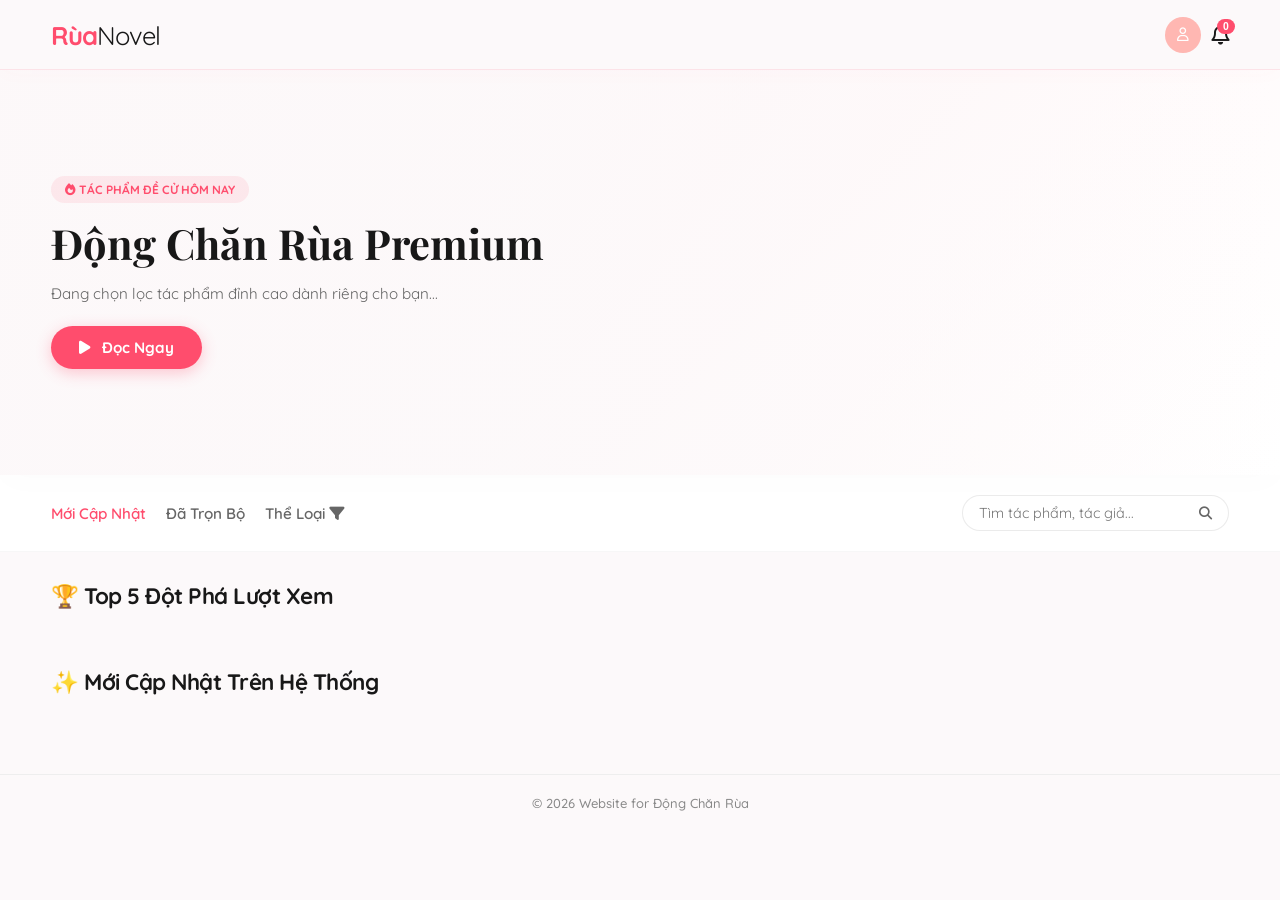
==== index.html @ c5c2dcbb "Update index.html" ====
<!DOCTYPE html>
<html lang="vi">
<head>
    <meta charset="UTF-8">
    <meta name="viewport" content="width=device-width, initial-scale=1.0">
    <title>Động Chăn Rùa</title>
    <link href="https://fonts.googleapis.com/css2?family=Playfair+Display:ital,wght@0,600;0,700;1,400&family=Quicksand:wght@400;500;600;700&display=swap" rel="stylesheet">
    <link rel="stylesheet" href="https://cdnjs.cloudflare.com/ajax/libs/font-awesome/6.4.0/css/all.min.css">
    <link rel="stylesheet" href="assets/css/style.css">
    <script src="https://cdnjs.cloudflare.com/ajax/libs/mammoth/1.6.0/mammoth.browser.min.js"></script>
    <style>
        .genre-modal-overlay { display: none; position: fixed; top: 0; left: 0; width: 100%; height: 100%; background: rgba(0,0,0,0.6); z-index: 9999; justify-content: center; align-items: center; }
        .genre-modal-box { background: white; padding: 25px; border-radius: 16px; width: 90%; max-width: 400px; max-height: 80vh; overflow-y: auto; font-family: 'Quicksand', sans-serif; box-sizing: border-box; }
        .genre-grid { display: grid; grid-template-columns: 1fr 1fr; gap: 10px; margin: 20px 0; }
        .genre-item { padding: 10px; border: 1px solid #eee; border-radius: 8px; cursor: pointer; font-size: 14px; display: flex; align-items: center; }
        .genre-item:hover { background: #ffe5ec; color: #ff4d6d; }
    </style>
</head>
<body>

    <header class="netflix-header">
        <div class="header-left-zone">
            <div class="logo"><a href="index.html">Rùa<span>Novel</span></a></div>
        </div>
        <div class="header-right-zone" style="display: flex; align-items: center; gap: 10px;">
            <div class="auth-buttons" id="authSection" style="display: flex; align-items: center;">
                <button class="btn-avatar-profile" id="btnHeaderAuth" onclick="openAuthModal()"><i class="fa-regular fa-user"></i></button>
            </div>
            <button class="noti-btn" id="btnNotification">
                <i class="fa-regular fa-bell"></i>
                <span class="badge" id="notiCount">0</span>
            </button>
        </div>
    </header>

    <section class="container" id="profileSection" style="display: none; margin-top: 100px; width: 100%; max-width: 1200px; padding: 0 15px; box-sizing: border-box; margin-left: auto; margin-right: auto;">
        <div class="profile-container" style="background: #ffffff; padding: 30px; border-radius: 20px; box-shadow: 0 10px 30px rgba(0,0,0,0.05); font-family: 'Quicksand', sans-serif; width: 100%; box-sizing: border-box;">
             <div style="display: flex; justify-content: space-between; align-items: center; margin-bottom: 25px; border-bottom: 2px dashed #ffe5ec; padding-bottom: 15px;">
                <h2 style="margin: 0; font-size: 18px; color: #ff4d6d; font-weight: 700; display: flex; align-items: center; gap: 8px;"><i class="fa-solid fa-id-card"></i> PROFILE RÙA CON</h2>
                <button class="btn-back" onclick="showHome()" style="background: #ffe5ec; color: #ff4d6d; border: none; padding: 8px 14px; border-radius: 20px; font-size: 13px; font-weight: 600; cursor: pointer; transition: 0.2s;">Về Trang Chủ</button>
            </div>
            <div class="profile-body-wrapper" style="display: flex; flex-wrap: wrap; gap: 25px; margin-bottom: 35px;">
                <div class="profile-avatar-zone" style="flex: 1; min-width: 260px; text-align: center; background: #fafafa; padding: 20px; border-radius: 16px; display: flex; flex-direction: column; justify-content: center; align-items: center;">
                    <img id="userCurrentAvatar" src="https://api.dicebear.com/7.x/adventurer/svg?seed=Felix" alt="Avatar" style="width: 100px; height: 100px; border-radius: 50%; object-fit: cover; border: 4px solid #ff4d6d; box-shadow: 0 4px 12px rgba(255,77,109,0.15);">
                    <h3 id="userProfileName" style="margin: 15px 0 4px 0; font-size: 18px; color: #333; font-weight: 700;">Tên Thành Viên</h3>
                    <p id="userProfileEmail" style="margin: 0 0 15px 0; font-size: 13px; color: #777;">email@example.com</p>
                    <button class="btn-logout" onclick="logoutFromProfile()" style="background: none; border: none; color: #e74c3c; font-size: 13px; font-weight: 600; text-decoration: underline; cursor: pointer; padding: 5px;">[Đăng xuất tài khoản]</button>
                </div>
                <div class="profile-edit-zone" style="flex: 2; min-width: 320px; background: #fff0f3; padding: 25px; border-radius: 16px; box-sizing: border-box;">
                    <div class="auth-group" style="margin-bottom: 15px;">
                        <label style="display: block; font-size: 12px; font-weight: 700; color: #ff4d6d; margin-bottom: 8px;">✍️ ĐỔI DANH XƯNG / BIỆT DANH MỚI:</label>
                        <input type="text" id="editDisplayNameInput" style="width: 100%; padding: 12px 15px; border: 1px solid #ffccd5; border-radius: 10px; font-size: 14px; box-sizing: border-box; outline: none; background: #ffffff; font-family: inherit;" placeholder="Nhập biệt danh muốn đổi...">
                    </div>
                    <label class="label-heading" style="display: block; font-size: 12px; font-weight: 700; color: #ff4d6d; margin-bottom: 8px;">🎨 CHỌN DIỆN MẠO CHIBI PREMIUM:</label>
                    <div id="avatarGridContainer" class="avatar-selection-grid" style="display: flex; flex-wrap: wrap; gap: 10px; justify-content: center; background: #ffffff; padding: 15px; border-radius: 12px; border: 1px solid #ffccd5; margin-bottom: 20px;"></div>
                    <button class="btn-auth-submit" onclick="updateUserProfileData()" style="width: 100%; padding: 12px; background: #ff4d6d; color: white; border: none; border-radius: 10px; font-size: 14px; font-weight: 700; cursor: pointer; box-shadow: 0 4px 12px rgba(255,77,109,0.2); transition: 0.2s;">CẬP NHẬT HỒ SƠ LIỀN ✨</button>
                </div>
            </div>
            <h3 class="shelf-title" style="font-size: 16px; font-weight: 700; color: #2c3e50; margin: 35px 0 15px 0; display: flex; align-items: center; gap: 6px; border-top: 2px dashed #f0f0f0; padding-top: 25px;"><i class="fa-solid fa-bookmark" style="color: #ff4d6d;"></i> Kệ Sách Sưu Tầm Của Chị</h3>
            <div id="userBookshelfContainer" style="display: grid; grid-template-columns: repeat(2, 1fr); gap: 20px; width: 100%; box-sizing: border-box; margin-top: 15px;">
                <div class="bookshelf-empty" style="grid-column: span 2; text-align: center; color: #aaa; padding: 20px; font-size: 13px;">Đang tải dữ liệu kệ sách...</div>
            </div>
        </div>
    </section>

    <div id="homeMainContent" style="margin-top: 70px;">
        <section class="netflix-hero" id="featuredBook" style="cursor: pointer;">
            <div class="hero-cover-blur"></div>
            <div class="hero-content">
                <span class="trending-badge"><i class="fa-solid fa-fire"></i> TÁC PHẨM ĐỀ CỬ HÔM NAY</span>
                <h1 class="hero-title" id="heroTitle">Động Chăn Rùa Premium</h1>
                <p class="hero-synopsis" id="heroSynopsis">Đang chọn lọc tác phẩm đỉnh cao dành riêng cho bạn...</p>
                <div class="hero-buttons" style="margin-top: 20px; position: relative; z-index: 5;">
                    <a id="heroLink" href="#" class="btn-hero-play" style="display: inline-block; padding: 12px 28px; background: #ff4d6d; color: #fff; text-decoration: none; font-weight: 700; border-radius: 25px; font-size: 0.95rem; box-shadow: 0 4px 15px rgba(255, 77, 109, 0.3); transition: transform 0.2s;">
                        <i class="fa-solid fa-play" style="margin-right: 8px;"></i> Đọc Ngay
                    </a>
                </div>
            </div>
        </section>

        <section class="netflix-sub-bar">
            <nav class="netflix-nav">
                <button class="nav-link-btn active" data-filter="new">Mới Cập Nhật</button>
                <button class="nav-link-btn" data-filter="completed">Đã Trọn Bộ</button>
                <button class="nav-link-btn" onclick="openGenreModal()">Thể Loại <i class="fa-solid fa-filter"></i></button>
            </nav>
            <div class="netflix-search-box">
                <input type="text" id="searchInput" placeholder="Tìm tác phẩm, tác giả...">
                <button class="search-icon-btn" onclick="triggerSearch()"><i class="fa-solid fa-magnifying-glass"></i></button>
            </div>
        </section>

        <section class="netflix-section" id="searchResultsSection" style="display: none;">
            <div class="row-header">
                <h2 class="row-title">🔍 Kết Quả Tìm Kiếm Chuyên Sâu</h2>
                <button onclick="closeSearch()" class="btn-close-row">Đóng bộ lọc ❌</button>
            </div>
            <div id="resultsGrid" class="netflix-row-grid"></div>
        </section>

        <section class="netflix-section">
            <div class="row-header"><h2 class="row-title">🏆 Top 5 Đột Phá Lượt Xem</h2></div>
            <div id="nominationListContainer" class="netflix-row-grid top-rank-style"></div>
        </section>

        <section class="netflix-section">
            <div class="row-header"><h2 class="row-title">✨ Mới Cập Nhật Trên Hệ Thống</h2></div>
            <div class="netflix-row-grid" id="bookGrid"></div>
        </section>
    </div>

    <div id="genreModal" class="genre-modal-overlay">
        <div class="genre-modal-box">
            <h3 style="margin-top: 0; color: #ff4d6d; font-family: 'Playfair Display', serif;">Chọn thể loại</h3>
            <div id="genreModalContainer" class="genre-grid"></div>
            <button onclick="closeGenreModal()" style="width: 100%; padding: 12px; background: #ff4d6d; color: white; border: none; border-radius: 8px; font-weight: 700; cursor: pointer;">Xong</button>
        </div>
    </div>

    <div id="authModal" class="auth-modal-overlay" style="display: none; position: fixed; top: 0; left: 0; width: 100%; height: 100%; background: rgba(0,0,0,0.6); z-index: 9999; justify-content: center; align-items: center;" onclick="closeAuthModalOverlay(event)">
        <div class="auth-modal-box" style="background: #ffffff; padding: 30px; border-radius: 16px; width: 90%; max-width: 380px; box-shadow: 0 10px 30px rgba(0,0,0,0.3); position: relative; font-family: 'Quicksand', sans-serif; box-sizing: border-box;">
            <span class="auth-modal-close" onclick="closeAuthModal()" style="position: absolute; top: 15px; right: 20px; font-size: 20px; cursor: pointer; color: #999; font-weight: bold;">&times;</span>
            <div class="auth-modal-title" id="authTitle" style="font-size: 18px; font-weight: 700; text-align: center; margin-bottom: 20px; color: #ff4d6d; letter-spacing: 1px;">GIA NHẬP ĐỘNG RÙA</div>
            <div class="auth-input-group" id="nickNameGroup" style="margin-bottom: 15px; text-align: left;">
                <label style="display: block; font-size: 12px; font-weight: 700; color: #555; margin-bottom: 6px;">BIỆT DANH CỦA BẠN:</label>
                <input type="text" id="authDisplayName" style="width: 100%; padding: 12px; border: 1px solid #ddd; border-radius: 8px; font-size: 14px; box-sizing: border-box; outline: none;" placeholder="Nhập biệt danh hiển thị...">
            </div>
            <div class="auth-input-group" style="margin-bottom: 15px; text-align: left;">
                <label style="display: block; font-size: 12px; font-weight: 700; color: #555; margin-bottom: 6px;">📧 ĐỊA CHỈ EMAIL:</label>
                <input type="email" id="authEmail" style="width: 100%; padding: 12px; border: 1px solid #ddd; border-radius: 8px; font-size: 14px; box-sizing: border-box; outline: none;" placeholder="name@example.com">
            </div>
            <div class="auth-input-group" style="margin-bottom: 20px; text-align: left;">
                <label style="display: block; font-size: 12px; font-weight: 700; color: #555; margin-bottom: 6px;">🔑 MẬT KHẨU TỰ CHỌN:</label>
                <input type="password" id="authPassword" style="width: 100%; padding: 12px; border: 1px solid #ddd; border-radius: 8px; font-size: 14px; box-sizing: border-box; outline: none;" placeholder="Tối thiểu 6 ký tự...">
            </div>
            <button class="btn-auth-submit" id="btnAuthSubmit" onclick="submitAuthForm()" style="width: 100%; padding: 12px; background: #ff4d6d; color: white; border: none; border-radius: 8px; font-size: 14px; font-weight: 700; cursor: pointer; box-shadow: 0 4px 12px rgba(255,77,109,0.2); transition: all 0.2s;">BẮT ĐẦU TRẢI NGHIỆM</button>
            <div class="auth-toggle-link" id="authToggleLink" onclick="toggleAuthMode()" style="font-size: 12px; text-align: center; margin-top: 15px; color: #666; cursor: pointer; text-decoration: underline;">Đã có tài khoản? Đăng nhập ngay</div>
        </div>
    </div>

    <footer class="netflix-footer" style="border-top: 1px solid #eee; margin-top: 50px; padding: 20px 0; text-align: center; color: #888; font-size: 13px;">
        <p>&copy; 2026 Website for Động Chăn Rùa</p>
    </footer>

    <script src="https://www.gstatic.com/firebasejs/8.10.1/firebase-app.js"></script>
    <script src="https://www.gstatic.com/firebasejs/8.10.1/firebase-database.js"></script>
    <script src="https://www.gstatic.com/firebasejs/8.10.1/firebase-auth.js"></script>
    <script src="assets/js/firebase.js"></script>
    <script src="assets/js/config.js"></script>
    <script src="assets/js/notification.js"></script>
    <script src="assets/js/index.js"></script>
    <script src="assets/js/admin.js"></script>
</body>
</html>
---- assets/css/style.css ----
@import url('https://fonts.googleapis.com/css2?family=Playfair+Display:wght@700&family=Quicksand:wght@400;600;700&display=swap');
:root {
    --netflix-red: #ff4d6d;
    --p-pink: #ffb7b2;
    --ivory-silk: #fcf9fa;
    --onyx: #181818;
    --smoke: #666666;
    --radius-card: 12px;
    --font-serif: 'Playfair Display', serif;
    --font-sans: 'Quicksand', sans-serif;
}

* { box-sizing: border-box; margin: 0; padding: 0; }

body {
    background-color: var(--ivory-silk);
    font-family: var(--font-sans);
    color: var(--onyx);
    -webkit-font-smoothing: antialiased;
}

/* HEADER TINH GỌN */
.netflix-header {
    background: rgba(252, 249, 250, 0.95);
    backdrop-filter: blur(20px);
    -webkit-backdrop-filter: blur(20px);
    position: fixed;
    top: 0; left: 0; right: 0;
    height: 70px;
    padding: 0 4%;
    display: flex;
    justify-content: space-between;
    align-items: center;
    z-index: 1000;
    border-bottom: 1px solid rgba(255, 77, 109, 0.12); 
    box-shadow: 0 4px 20px rgba(255, 77, 109, 0.02);
}

.header-left-zone { display: flex; align-items: center; }
.header-right-zone { display: flex; align-items: center; gap: 16px; } /* Sắp xếp các icon bên phải sát nhau */

.netflix-header .logo a {
    font-family: var(--font-sans);
    font-weight: 800;
    font-size: 1.6rem;
    color: var(--netflix-red);
    text-decoration: none;
    letter-spacing: -1px;
}
.netflix-header .logo span { color: var(--onyx); font-weight: 400; }

/* ICON THÔNG BÁO */
.noti-btn { 
    font-size: 1.3rem; 
    color: var(--onyx); 
    position: relative; 
    background: none; 
    border: none; 
    cursor: pointer;
    order: 2; /* Đảm bảo luôn nằm sau cùng */
}
.noti-btn .badge { position: absolute; top: -4px; right: -6px; background: var(--netflix-red); color: white; font-size: 0.65rem; padding: 2px 6px; border-radius: 10px; font-weight: bold; }

.auth-buttons { order: 1; } /* Avatar đứng trước chuông thông báo */
.btn-avatar-profile {
    width: 36px; height: 36px; border-radius: 50%;
    background: var(--p-pink); border: none; cursor: pointer;
    display: flex; align-items: center; justify-content: center; color: #fff;
}

/* HERO BANNER CỰC ĐẠI */
.netflix-hero {
    position: relative;
    width: 100%;
    height: 45vh;
    min-height: 320px;
    background: linear-gradient(135deg, #fff0f2 0%, #fff 100%);
    display: flex;
    align-items: center;
    padding: 0 4%;
    box-shadow: 0 10px 30px rgba(0,0,0,0.01);
}
.hero-cover-blur {
    position: absolute; top: 0; left: 0; right: 0; bottom: 0;
    background: linear-gradient(to right, rgba(252,249,250,0.9) 40%, rgba(252,249,250,0));
    z-index: 1;
}
.hero-content { position: relative; z-index: 2; max-width: 600px; }
.trending-badge {
    display: inline-block; background: rgba(255, 77, 109, 0.1);
    color: var(--netflix-red); padding: 6px 14px; border-radius: 20px;
    font-size: 0.75rem; font-weight: 700; margin-bottom: 12px;
}
.hero-title { font-family: var(--font-serif); font-size: 2.6rem; font-weight: 700; margin-bottom: 12px; }
.hero-synopsis { font-size: 0.95rem; color: var(--smoke); line-height: 1.6; }

/* THANH ĐIỀU HƯỚNG MỚI XUỐNG DƯỚI HERO */
.netflix-sub-bar {
    display: flex;
    justify-content: space-between;
    align-items: center;
    padding: 20px 4%;
    background: #fff;
    border-bottom: 1px solid rgba(0,0,0,0.03);
}

.netflix-nav { display: flex; gap: 20px; align-items: center; }
.nav-link-btn {
    background: none; border: none;
    font-family: var(--font-sans);
    font-size: 0.95rem; font-weight: 600;
    color: var(--smoke); cursor: pointer;
    transition: color 0.2s;
}
.nav-link-btn:hover, .nav-link-btn.active { color: var(--netflix-red); }

/* THẢ MENU THỂ LOẠI */
.dropdown { position: relative; }
.dropdown-menu-vip {
    display: none;
    position: absolute;
    top: 40px;
    left: 0;
    background: #ffffff;
    box-shadow: 0 10px 30px rgba(0,0,0,0.08);
    border-radius: 12px;
    padding: 15px;
    min-width: 300px;
    z-index: 100;
    border: 1px solid #eee;
    flex-wrap: wrap;
    gap: 6px;
}
.dropdown:hover .dropdown-menu-vip { display: flex; }
.dropdown-menu-vip span {
    background: #fdfafb; padding: 6px 12px; border-radius: 20px; font-size: 0.85rem; cursor: pointer;
}
.dropdown-menu-vip span:hover { background: var(--netflix-red); color: white; }

/* Ô TÌM KIẾM DƯỚI SUB-BAR */
.netflix-search-box {
    display: flex; align-items: center;
    border: 1px solid rgba(0,0,0,0.08);
    padding: 8px 16px; border-radius: 24px; background: #fff;
}
.netflix-search-box input {
    border: none; outline: none; background: transparent;
    font-family: var(--font-sans); font-size: 0.9rem; width: 220px;
}
.search-icon-btn { background: none; border: none; cursor: pointer; color: var(--smoke); }

/* CÁC DẢI TRUYỆN ROW GRID */
.netflix-section { padding: 30px 4% 10px 4%; }
.row-header { display: flex; justify-content: space-between; align-items: center; margin-bottom: 18px; }
.row-title { font-size: 1.4rem; font-weight: 700; letter-spacing: -0.5px; }

.netflix-row-grid {
    display: grid;
    grid-template-columns: repeat(auto-fill, minmax(180px, 1fr));
    gap: 25px;
}

.netflix-row-grid > div, .story-card {
    cursor: pointer;
    transition: transform 0.3s cubic-bezier(0.165, 0.84, 0.44, 1);
}
.netflix-row-grid > div img, .story-card img {
    width: 100%;
    height: 250px;
    object-fit: cover;
    border-radius: var(--radius-card);
    box-shadow: 0 4px 15px rgba(0,0,0,0.04);
}
.netflix-row-grid > div:hover { transform: translateY(-5px) scale(1.02); }
.netflix-row-grid > div h4, .story-card h4 { font-size: 1rem; font-weight: 600; margin-top: 10px; white-space: nowrap; overflow: hidden; text-overflow: ellipsis; }
.netflix-row-grid > div p, .story-card p { font-size: 0.85rem; color: var(--smoke); margin-top: 3px; }

/* TOP 5 RANKING STYLE */
.top-rank-style > div { display: flex; gap: 15px; align-items: center; background: #fff; padding: 12px; border-radius: var(--radius-card); border: 1px solid rgba(0,0,0,0.02); }
.top-rank-style > div img { width: 70px; height: 95px; border-radius: 6px; }

/* UTILITIES */
.netflix-footer { text-align: center; padding: 40px 0; color: var(--smoke); font-size: 0.8rem; font-weight: 500; margin-top: 60px; }
.admin-panel { position: absolute; top: 70px; right: 4%; background: #fff; border-radius: 12px; padding: 20px; box-shadow: 0 10px 40px rgba(0,0,0,0.1); width: 290px; z-index: 1001; }
.auth-modal { display: none; position: fixed; top:0; left:0; width:100%; height:100%; background:rgba(0,0,0,0.4); justify-content:center; align-items:center; z-index:9999; backdrop-filter: blur(5px); }
.auth-modal-content { background:#fff; padding:30px; border-radius:16px; width:90%; max-width:380px; position:relative; }
.profile-container { background: #fff; padding: 30px; border-radius: 12px; }

/* ==========================================================================
   TỐI ƯU GIAO DIỆN MƯỢT MÀ TRÊN ĐIỆN THOẠI (RESPONSIVE)
   ========================================================================== */
@media (max-width: 768px) {
    /* Cho thanh sub-bar xếp dọc trên điện thoại để không bị dính cục */
    .netflix-sub-bar {
        flex-direction: column;
        gap: 15px;
        align-items: flex-start; /* Căn lề trái cho gọn gàng */
        padding: 15px 4%;
    }

    /* Cụm menu chữ tự động dàn đều nhẹ nhàng */
    .netflix-nav {
        width: 100%;
        justify-content: flex-start;
        gap: 15px;
        flex-wrap: wrap; /* Nếu tên thể loại dài quá sẽ tự động xuống dòng mượt mà */
    }

    .nav-link-btn {
        font-size: 0.9rem; /* Thu nhỏ chữ một chút trên điện thoại cho tinh tế */
        padding: 5px 0;
    }

    /* Ô tìm kiếm chiếm trọn chiều ngang hàng dưới trên điện thoại */
    .netflix-search-box {
        width: 100%;
        justify-content: space-between;
    }
    
    .netflix-search-box input {
        width: 100%; /* Giúp gõ chữ thoải mái không bị bó hẹp */
    }

    /* Thu nhỏ nhẹ tiêu đề Banner Hero cho đỡ chiếm diện tích màn hình nhỏ */
    .hero-title {
        font-size: 2rem;
    }
}
/* --- SỬA LỖI FONT FORM ĐĂNG NHẬP --- */
.auth-modal-overlay,
.auth-modal-box,
.auth-modal-box * {
    font-family: var(--font-sans) !important;
}

/* Tinh chỉnh label và input trong form cho sang trọng */
.auth-modal-box label {
    font-weight: 700 !important;
    text-transform: uppercase;
    font-size: 11px !important;
    color: var(--smoke) !important;
}

.auth-modal-box input {
    font-size: 14px !important;
    color: var(--onyx) !important;
}

.btn-auth-submit {
    font-weight: 700 !important;
    letter-spacing: 0.5px;
}

.modal-custom { display: none; position: fixed; top: 0; left: 0; width: 100%; height: 100%; background: rgba(0,0,0,0.5); justify-content: center; align-items: center; z-index: 1000; }
.modal-content-custom { background: white; padding: 25px; border-radius: 24px; width: 90%; max-width: 500px; max-height: 90vh; overflow-y: auto; position: relative; box-shadow: 0 10px 25px rgba(0,0,0,0.1); }
.close-modal-btn { position: absolute; top: 15px; right: 20px; font-size: 24px; cursor: pointer; color: #888; }
.form-group-custom { margin-bottom: 15px; display: flex; flex-direction: column; gap: 5px; }
.form-group-custom label { font-weight: bold; color: #666; font-size: 0.9rem; }
.input-custom, .textarea-custom { width: 100%; padding: 12px; border: 1px solid #f1f5f9; background: #fff5f5; border-radius: 12px; box-sizing: border-box; font-size: 0.95rem; }
.textarea-custom { min-height: 120px; }
.btn-link-management { display: block; text-align: center; padding: 12px; background: #eedfff; color: #6b21a8; text-decoration: none; border-radius: 12px; font-weight: bold; font-size: 0.85rem; margin: 15px 0; border: 1px solid #d8b4fe; }
.btn-submit-custom { width: 100%; padding: 14px; background: linear-gradient(135deg, #a78bfa, #7c3aed); color: white; border: none; border-radius: 12px; font-weight: bold; cursor: pointer; font-size: 1rem; }

.custom-dropdown select {
    padding: 12px;
    font-size: 1rem;
    border-radius: 10px;
    border: 1px solid #ddd;
    background-color: #fff;
    cursor: pointer;
}
.btn-action {
    padding: 12px;
    border: none;
    border-radius: 8px;
    font-weight: 600;
    cursor: pointer;
}
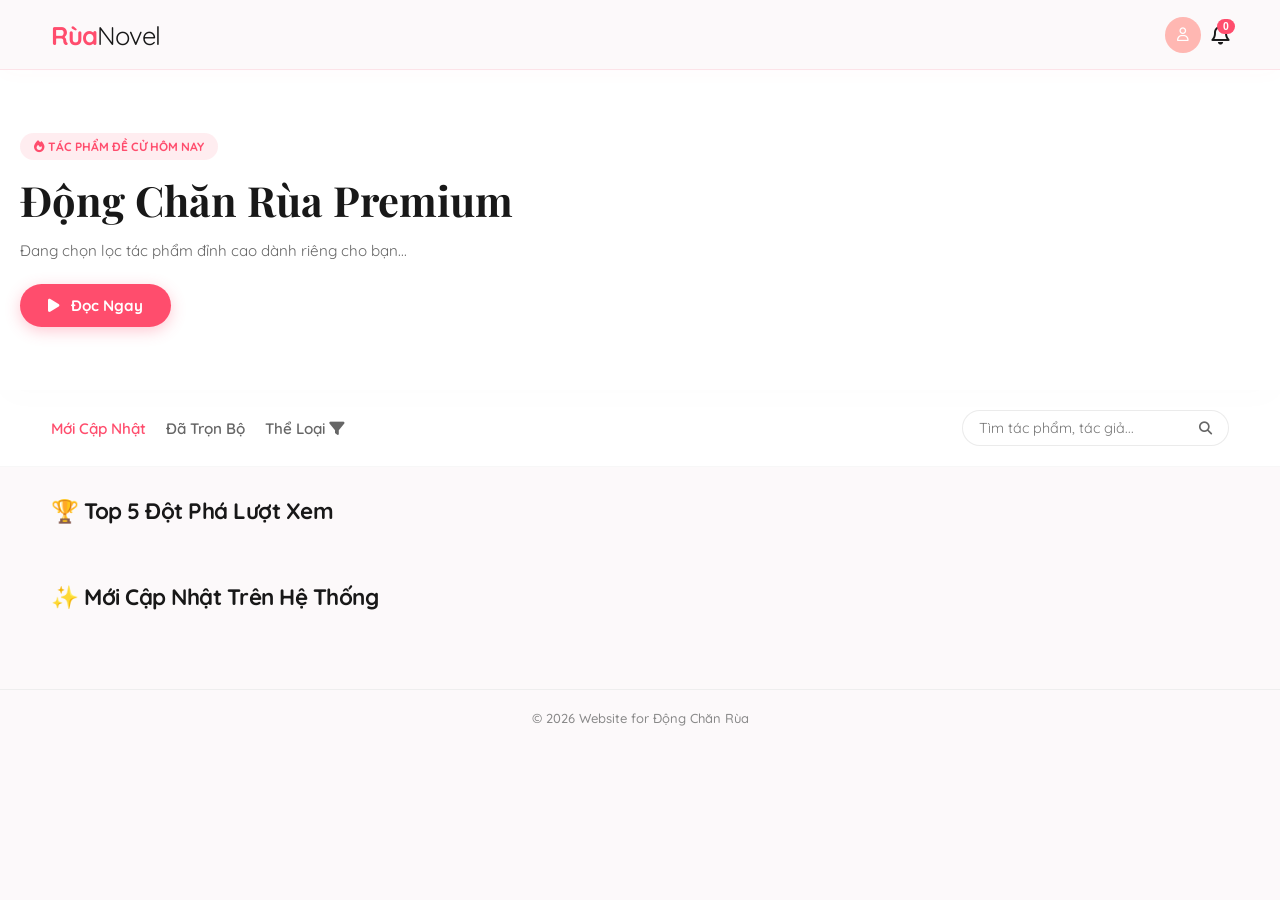
==== commit 2554cac6: "Update index.html" ====
--- a/index.html
+++ b/index.html
@@ -9,6 +9,7 @@
     <link rel="stylesheet" href="assets/css/style.css">
     <script src="https://cdnjs.cloudflare.com/ajax/libs/mammoth/1.6.0/mammoth.browser.min.js"></script>
     <style>
+        /* Style cho Modal Thể Loại mới */
         .genre-modal-overlay { display: none; position: fixed; top: 0; left: 0; width: 100%; height: 100%; background: rgba(0,0,0,0.6); z-index: 9999; justify-content: center; align-items: center; }
         .genre-modal-box { background: white; padding: 25px; border-radius: 16px; width: 90%; max-width: 400px; max-height: 80vh; overflow-y: auto; font-family: 'Quicksand', sans-serif; box-sizing: border-box; }
         .genre-grid { display: grid; grid-template-columns: 1fr 1fr; gap: 10px; margin: 20px 0; }
@@ -35,7 +36,7 @@
 
     <section class="container" id="profileSection" style="display: none; margin-top: 100px; width: 100%; max-width: 1200px; padding: 0 15px; box-sizing: border-box; margin-left: auto; margin-right: auto;">
         <div class="profile-container" style="background: #ffffff; padding: 30px; border-radius: 20px; box-shadow: 0 10px 30px rgba(0,0,0,0.05); font-family: 'Quicksand', sans-serif; width: 100%; box-sizing: border-box;">
-             <div style="display: flex; justify-content: space-between; align-items: center; margin-bottom: 25px; border-bottom: 2px dashed #ffe5ec; padding-bottom: 15px;">
+            <div style="display: flex; justify-content: space-between; align-items: center; margin-bottom: 25px; border-bottom: 2px dashed #ffe5ec; padding-bottom: 15px;">
                 <h2 style="margin: 0; font-size: 18px; color: #ff4d6d; font-weight: 700; display: flex; align-items: center; gap: 8px;"><i class="fa-solid fa-id-card"></i> PROFILE RÙA CON</h2>
                 <button class="btn-back" onclick="showHome()" style="background: #ffe5ec; color: #ff4d6d; border: none; padding: 8px 14px; border-radius: 20px; font-size: 13px; font-weight: 600; cursor: pointer; transition: 0.2s;">Về Trang Chủ</button>
             </div>
@@ -113,7 +114,7 @@
         <div class="genre-modal-box">
             <h3 style="margin-top: 0; color: #ff4d6d; font-family: 'Playfair Display', serif;">Chọn thể loại</h3>
             <div id="genreModalContainer" class="genre-grid"></div>
-            <button onclick="closeGenreModal()" style="width: 100%; padding: 12px; background: #ff4d6d; color: white; border: none; border-radius: 8px; font-weight: 700; cursor: pointer;">Xong</button>
+            <button onclick="applyGenreFilter()" style="width: 100%; padding: 12px; background: #ff4d6d; color: white; border: none; border-radius: 8px; font-weight: 700; cursor: pointer;">Xong</button>
         </div>
     </div>
 
@@ -135,6 +136,7 @@
             </div>
             <button class="btn-auth-submit" id="btnAuthSubmit" onclick="submitAuthForm()" style="width: 100%; padding: 12px; background: #ff4d6d; color: white; border: none; border-radius: 8px; font-size: 14px; font-weight: 700; cursor: pointer; box-shadow: 0 4px 12px rgba(255,77,109,0.2); transition: all 0.2s;">BẮT ĐẦU TRẢI NGHIỆM</button>
             <div class="auth-toggle-link" id="authToggleLink" onclick="toggleAuthMode()" style="font-size: 12px; text-align: center; margin-top: 15px; color: #666; cursor: pointer; text-decoration: underline;">Đã có tài khoản? Đăng nhập ngay</div>
+            <div class="auth-forgot-link" id="authForgotLink" onclick="handleForgotPassword()" style="font-size: 12px; text-align: center; margin-top: 8px; color: #999; cursor: pointer; display: none;">Quên mật khẩu?</div>
         </div>
     </div>
 
@@ -146,9 +148,39 @@
     <script src="https://www.gstatic.com/firebasejs/8.10.1/firebase-database.js"></script>
     <script src="https://www.gstatic.com/firebasejs/8.10.1/firebase-auth.js"></script>
     <script src="assets/js/firebase.js"></script>
-    <script src="assets/js/config.js"></script>
+    <script src="assets/js/config.js"></script> <!-- đưa lên -->
+    <script src="assets/js/index.js"></script>
     <script src="assets/js/notification.js"></script>
-    <script src="assets/js/index.js"></script>
-    <script src="assets/js/admin.js"></script>
+
+    <script>
+        // Hàm xử lý Modal Thể Loại
+        function openGenreModal() { document.getElementById('genreModal').style.display = 'flex'; }
+        function closeGenreModal() { document.getElementById('genreModal').style.display = 'none'; }
+
+        // Đổ dữ liệu từ config.js vào Modal
+        document.addEventListener('DOMContentLoaded', () => {
+            if (typeof GENDERS !== 'undefined') {
+                const container = document.getElementById('genreModalContainer');
+                container.innerHTML = '';
+                GENDERS.forEach(item => {
+    let label = document.createElement("label");
+    label.className = "genre-item";
+
+    label.innerHTML = `
+        <input type="checkbox"
+               class="genre-checkbox"
+               value="${item.id}">
+        ${item.name}
+    `;
+
+    container.appendChild(label);
+});
+
+        // Hàm cũ của Chị (để giữ nguyên logic admin panel nếu có)
+        function toggleAdminPanel() {
+            var panel = document.getElementById('adminPanel');
+            if (panel) { panel.style.display = (panel.style.display === 'none' || panel.style.display === '') ? 'block' : 'none'; }
+        }
+    </script>
 </body>
 </html>
--- a/assets/css/style.css
+++ b/assets/css/style.css
@@ -276,3 +276,89 @@
     font-weight: 600;
     cursor: pointer;
 }
+/* Tùy chỉnh menu thể loại cho đẹp và đồng bộ */
+.dropdown-menu-vip {
+    display: none; /* Mặc định ẩn */
+    position: absolute;
+    top: 100%;
+    left: 0;
+    background: #ffffff;
+    border: 1px solid #ffccd5;
+    border-radius: 12px;
+    box-shadow: 0 8px 20px rgba(0,0,0,0.1);
+    min-width: 200px;
+    padding: 10px 0;
+    margin-top: 5px;
+    z-index: 1000;
+}
+
+.dropdown:hover .dropdown-menu-vip {
+    display: block; /* Hiện ra khi hover */
+}
+
+.dropdown-item {
+    display: block;
+    width: 100%;
+    padding: 10px 20px;
+    background: none;
+    border: none;
+    text-align: left;
+    font-family: 'Quicksand', sans-serif;
+    font-size: 14px;
+    color: #555;
+    cursor: pointer;
+    transition: 0.2s;
+}
+
+.dropdown-item:hover {
+    background: #fff0f3;
+    color: #ff4d6d;
+    font-weight: 700;
+}
+
+#featuredBook {
+  position: relative;
+  height: 300px;
+  display: flex;
+  align-items: center;
+  padding: 20px;
+  overflow: hidden;
+  background: #fff;
+}
+
+/* ẢNH NẰM BÊN PHẢI + MỜ */
+#featuredBook::after {
+  content: "";
+  position: absolute;
+  top: 0;
+  right: 0;
+  width: 60%;
+  height: 100%;
+  background-size: cover;
+  background-position: center;
+  opacity: 0.25;
+  z-index: 1;
+}
+
+/* LỚP TRẮNG ĐỂ CHỮ RÕ */
+#featuredBook::before {
+  content: "";
+  position: absolute;
+  inset: 0;
+  background: linear-gradient(to right, #fff 40%, rgba(255,255,255,0.6));
+  z-index: 2;
+}
+
+/* TEXT LUÔN Ở TRÊN */
+#featuredBook * {
+  position: relative;
+  z-index: 3;
+}
+
+/* GIỚI HẠN CHỮ BÊN TRÁI */
+#featuredBook .featured-content {
+  max-width: 55%;
+}
+#featuredBook::after {
+  background-image: var(--bg-image-url);
+}
